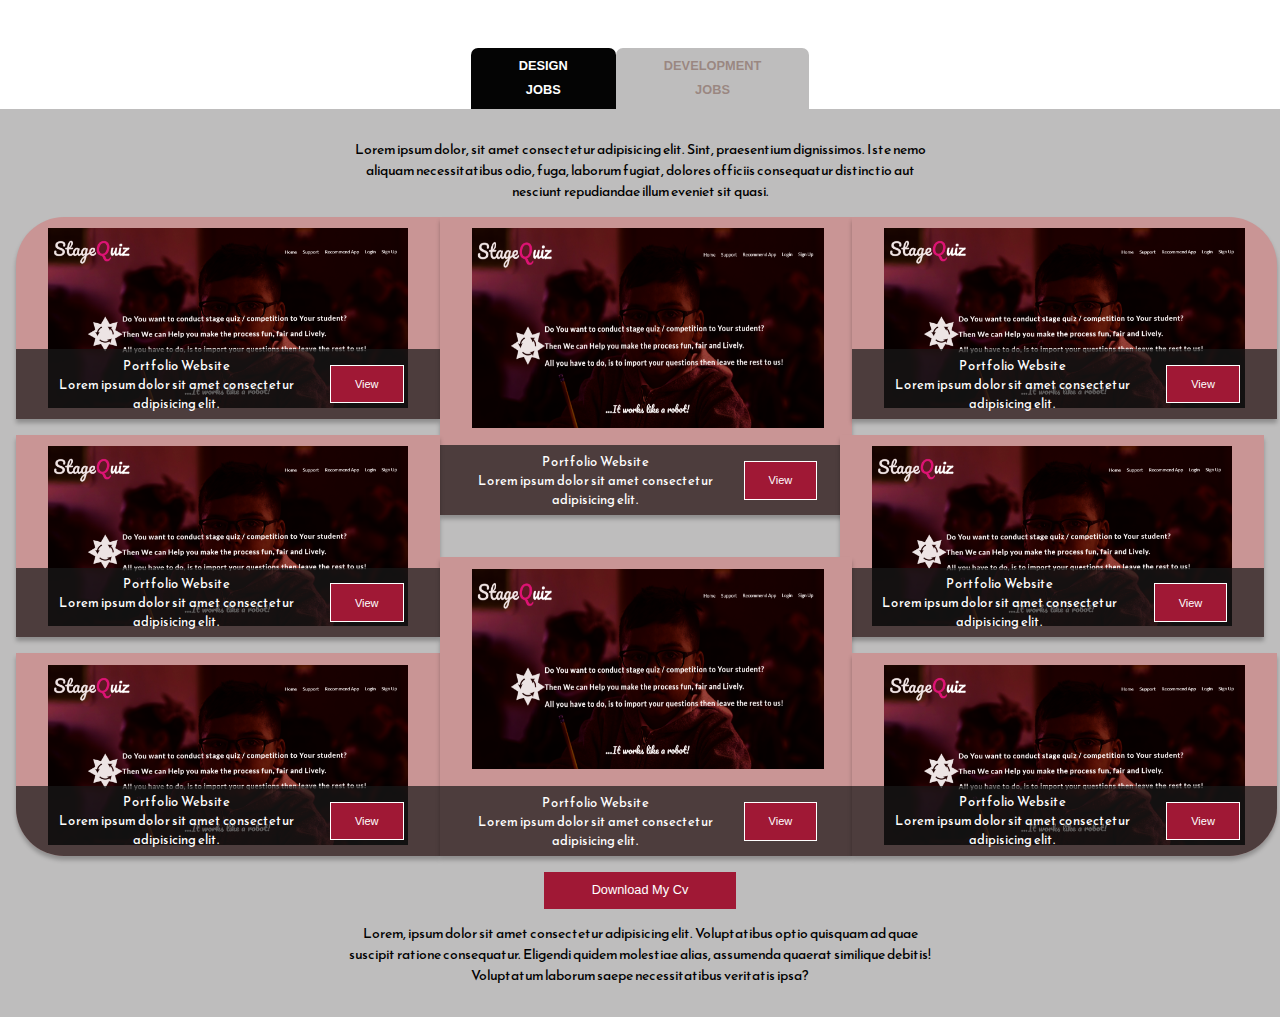
==== html/index.html @ 42649ee1 "feature(section-website):create section of Ani's portfolio website" ====
<!DOCTYPE html>
<html lang="en">
<head>
    <meta charset="UTF-8">
    <meta name="viewport" content="width=device-width, initial-scale=1.0">
    <title>Document</title>
    <link href="../css/style.css" rel="stylesheet"/> 
    <link href="https://fonts.googleapis.com/css?family=Reem+Kufi&display=swap" rel="stylesheet">
    <!-- <link href="https://stackpath.bootstrapcdn.com/bootstrap/4.4.1/css/bootstrap.min.css"  -->
    <!-- rel="stylesheet"/>  -->
    
</head>
<body>
    <div class="center mt-3">
          <!-- Tabs  -->
        <div><button class="btn btn-black style-border"><b>DESIGN <br>JOBS</b></button><button class="btn btn-black style-border bg-visited"><b>DEVELOPMENT <br>JOBS</b></button></div>
        </div>
        <section class="container dev-bg ">
        <!-- section title -->
        <div class="center">
            <p class="p-text">Lorem ipsum dolor, sit amet consectetur adipisicing elit. Sint, praesentium dignissimos. Iste nemo aliquam necessitatibus odio, fuga, laborum fugiat, dolores officiis consequatur distinctio aut nesciunt repudiandae illum eveniet sit quasi.
            </p>
        </div>
        <!-- flex row 1 container -->
        <div class="flex flex-row space-between mb-1" >
            <div class="radius-rectangle top-left-border-radius" >
                <img class="img-resize center" src="../homepage.png"/>
                    <div class="portfolio-details flex flex-row space-evenly align-items">
                        <div class="width-60"><p>Portfolio Website</p>
                             <p>Lorem ipsum dolor sit amet consectetur adipisicing elit. </p>
                        </div>
                        <button class="btn view-btn">View</button>
                    </div>

            </div>

            <div class="square">
                <img class="square-image center" src="../homepage.png"/>
                    <div class="portfolio-details flex flex-row space-evenly align-items">
                       <div class="width-60"><p>Portfolio Website</p>
                            <p>Lorem ipsum dolor sit amet consectetur adipisicing elit. </p>
                       </div> 
                            <button class="btn view-btn">View</button>
                    </div>
            </div>

             <div class="radius-rectangle top-right-border-radius">
                <img class="img-resize center" src="../homepage.png"/>
                    <div class="portfolio-details flex flex-row space-evenly align-items">
                       <div class="width-60"><p>Portfolio Website</p>
                            <p>Lorem ipsum dolor sit amet consectetur adipisicing elit. </p>
                       </div> 
                            <button class="btn view-btn">View</button>
                    </div>
            </div>

        </div>
        <!-- flex row 2 container -->
        <div class="flex flex-row space-between mb-1 margin-negative-top-6" >
            <div class="rectangle">
                <img class="img-resize center" src="../homepage.png"/>
                    <div class="portfolio-details flex flex-row space-evenly align-items">
                       <div class="width-60"><p>Portfolio Website</p>
                            <p>Lorem ipsum dolor sit amet consectetur adipisicing elit. </p>
                       </div> 
                            <button class="btn view-btn">View</button>
                    </div>
            </div>
            <div>
                <!-- empty div -->

            </div>
            <div class="rectangle">
                <img class="img-resize center" src="../homepage.png"/>
                    <div class="portfolio-details flex flex-row space-evenly align-items">
                       <div class="width-60"><p>Portfolio Website</p>
                            <p>Lorem ipsum dolor sit amet consectetur adipisicing elit. </p>
                       </div> 
                            <button class="btn view-btn">View</button>
                    </div>
            </div>

        </div>
        <!-- flex row 3 container -->
        <div class="flex flex-row space-between mb-1 " >
            <div class="radius-rectangle bottom-left-border-radius">
                <img class="img-resize center" src="../homepage.png"/>
                    <div class="portfolio-details flex flex-row space-evenly align-items bottom-left-border-radius">
                        <div class="width-60"><p>Portfolio Website</p>
                            <p>Lorem ipsum dolor sit amet consectetur adipisicing elit. </p>
                        </div>
                        <button class="btn view-btn">View</button>
                    </div>

            </div>

            <div class="square margin-negative-top-6">
                <img class="square-image center" src="../homepage.png"/>
                    <div class="portfolio-details flex flex-row space-evenly align-items">
                      <div class="width-60"><p>Portfolio Website</p>
                            <p>Lorem ipsum dolor sit amet consectetur adipisicing elit. </p>
                      </div> 
                            <button class="btn view-btn">View</button>
                    </div>
            </div>

            <div class="radius-rectangle bottom-right-border-radius">
                <img class="img-resize center" src="../homepage.png"/>
                    <div class="portfolio-details flex flex-row space-evenly align-items bottom-right-border-radius">
                    <div class="width-60"><p>Portfolio Website</p>
                            <p>Lorem ipsum dolor sit amet consectetur adipisicing elit. </p>
                    </div> 
                            <button class="btn view-btn">View</button>
                    </div>
            </div>

        </div>
        <div class="center">
            
            <button class="btn view-different" >Download My Cv</button>
            <p class="p-text">Lorem, ipsum dolor sit amet consectetur adipisicing elit. Voluptatibus optio quisquam ad quae suscipit ratione consequatur. Eligendi quidem molestiae alias, assumenda quaerat similique debitis! Voluptatum laborum saepe necessitatibus veritatis ipsa?</p>
        </div>  
        
    </section>
</body>
</html>
---- css/style.css ----
/* @import url('https://fonts.googleapis.com/css?family=Reem+Kufi&display=swap'); */

body {

    margin: 0;
    padding: 0;
    font-family: 'Reem Kufi', sans-serif;
    overflow-x: hidden; 
}


.container{
    max-width: 1500px;
    padding: 1rem;
    margin: 0 auto;
}
.style-border{
    border-radius: 7px 7px 0 0;

}
.btn-black{
    background: #040404;

}

.btn{
    font-size: .8em;
    line-height: 24px;
    text-align: center;
    padding: .4rem 3rem;
    color: white;
    border: none;
    outline: none;
    letter-spacing: 2;
}

.bg-visited{
    background: #BEBDBD;
    color: rgba(146, 123, 116, 0.815);

}

.btn:active{
    color: rgb(206, 187, 182);

}

.btn:hover{
    color: rgb(199, 123, 104);
    cursor: pointer;
}
.center{
    text-align: center;
}
.block{
    display: block;
}
.inline-block{
    display: inline-block;
}
.inline{
    display: inline;
}
/* Button */
@media(max-width:768px){
    .btn{
        font-size: .8em;
        padding: .4em 1em;
        border-radius: 3px 3px 0 0;
       
    
        
    
    }
}
.relative{
    position: relative;
}
.mt-3{
    margin-top: 3rem;
}
.mb-1{
    margin-bottom: 1rem;
}
.margin-negative-top-6{
    margin-top: -6rem;
}
.p-text{
    max-width: 600px;
    margin: 0 auto;
    padding: .9rem;
    font-size: 14px;
}
.flex{
    display: flex;
    flex-grow: wrap;
    flex: 0 50%;
}
.flex-row{
    flex-direction: row;
}

.space-evenly{
    justify-content: space-evenly;
}
.space-between{
    justify-content: space-between;
}
.align-items{
    align-items: center;
}
.dev-bg{
    background: #BEBDBD;
}

.radius-rectangle{
    width: auto;
    height: 180px;
    background: rgb(201, 149, 149);
    box-shadow: 0px 4px 4px rgba(0, 0, 0, 0.25);
    padding: .7rem 2rem;
    position: relative;  
}
.top-left-border-radius{
    border-top-left-radius: 3rem;
}
.top-right-border-radius{
    border-top-right-radius: 3rem;
}
.bottom-left-border-radius{
    border-bottom-left-radius: 3rem;
}
.bottom-right-border-radius{
    border-bottom-right-radius: 3rem;
}
.square{
    max-width: 21.75rem;
    height: 17.26rem;
    background: rgb(201, 149, 149);
    box-shadow: 0px 4px 4px rgba(0, 0, 0, 0.25);
    padding: .7rem 2rem;
    position: relative; 
}
.rectangle{
    width: auto;
    height: 180px;   /* convert to rem */ 
    background: rgb(201, 149, 149);
    box-shadow: 0px 4px 4px rgba(0, 0, 0, 0.25);
    padding: .7rem 2rem;
    position: relative; 
}

*{
    padding: 0;
    margin: 0;
}
.img-resize{
    width: auto;
    height: inherit;
}
.square-image{
    max-width: 22rem;
    height: 12.5rem;
}
.portfolio-details{
    position: absolute;
    left: 0%;
    bottom: 0%;
    padding: .4rem;
    width:-webkit-fill-available;
    font-size: 13px;
    text-align: center;
    background: rgba(24, 24, 24, 0.7);
    color: #FFFFFF;
}
.portfolio-details p{
    padding: 0;
    margin: 0;
}
.width-60{
    width:60%;
}
.view-btn{
    background: #A01835;
    border: .8px solid #FFFFFF;
    font-size: 11px !important;
    padding: .4rem 1.5rem !important;

}
.view-different{
    background: #A01835;
    /* border: .8px solid #FFFFFF; */
}
@media(max-width:1000px){
    .flex{
        flex-grow: 2;
    }
}
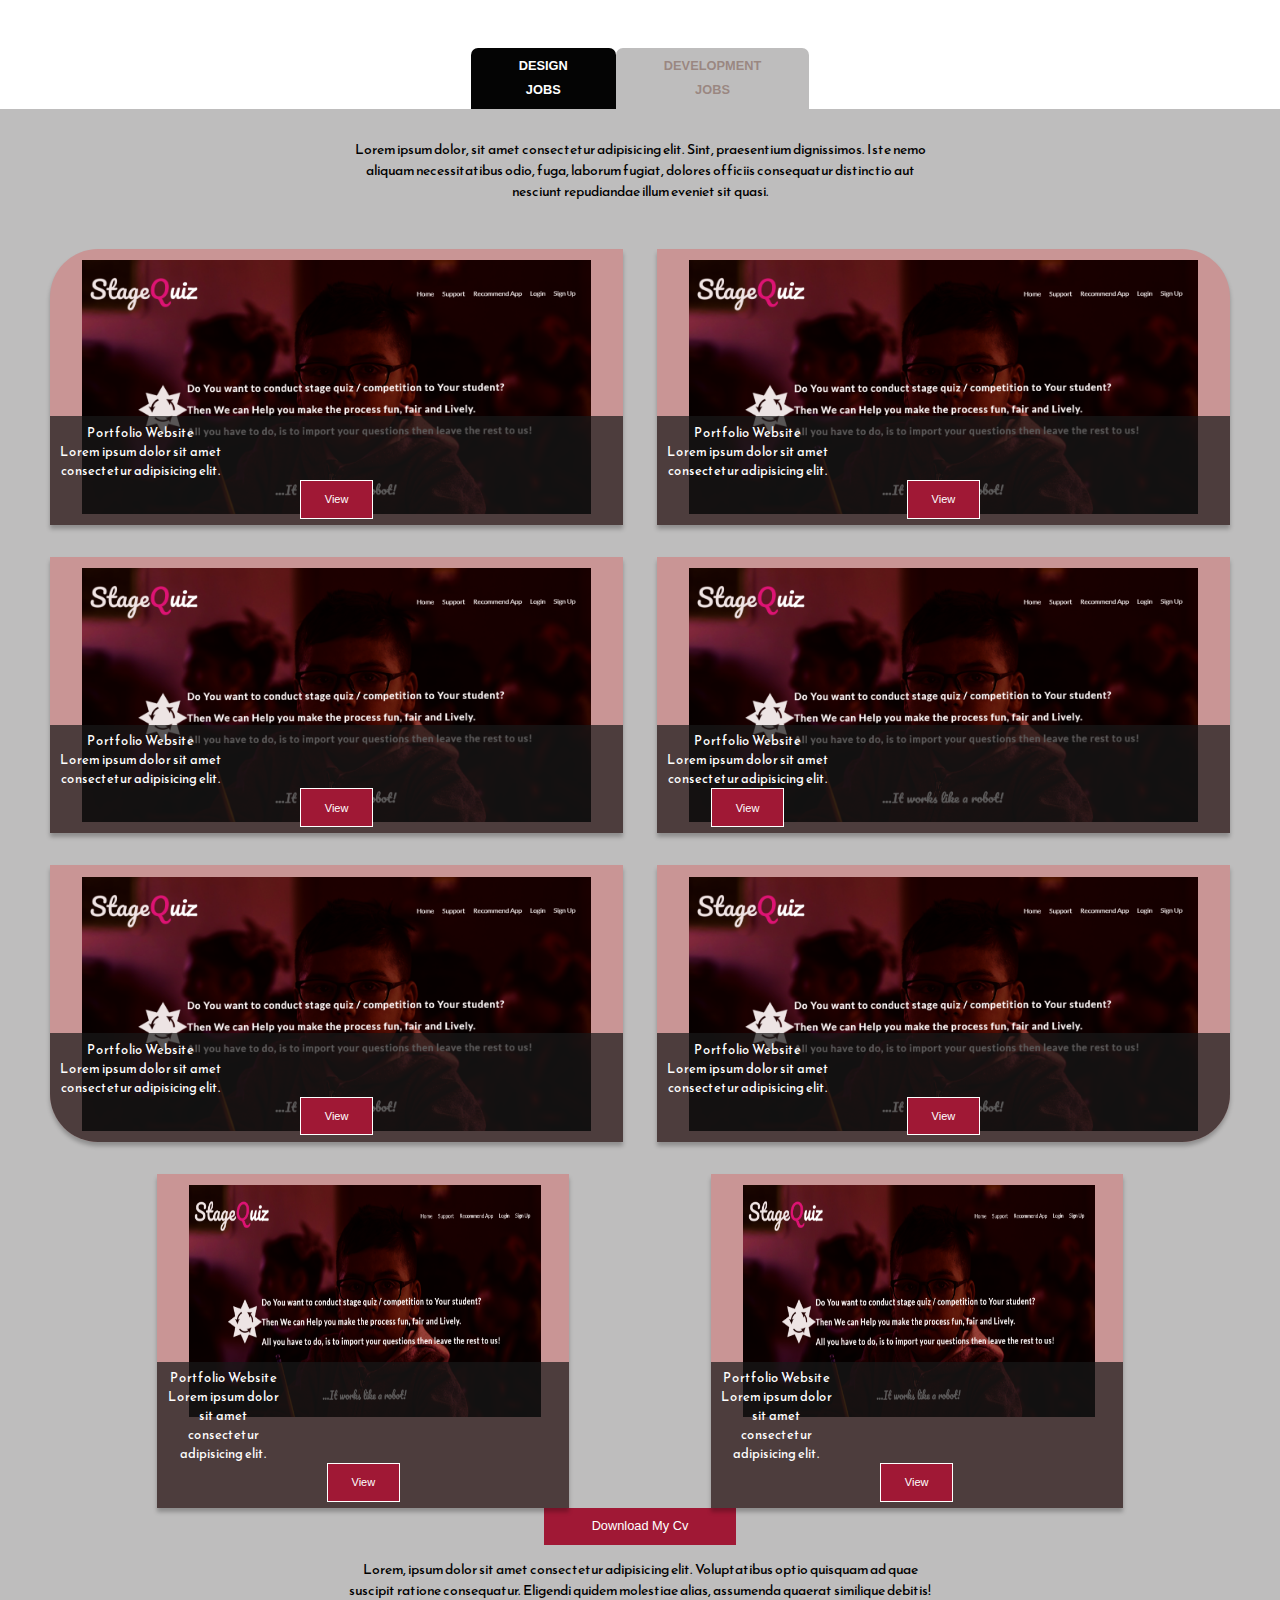
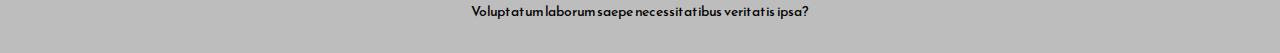
==== commit 21d97038: "chore(responsiveness):add responsive design to various screen size" ====
--- a/html/index.html
+++ b/html/index.html
@@ -6,26 +6,27 @@
     <title>Document</title>
     <link href="../css/style.css" rel="stylesheet"/> 
     <link href="https://fonts.googleapis.com/css?family=Reem+Kufi&display=swap" rel="stylesheet">
-    <!-- <link href="https://stackpath.bootstrapcdn.com/bootstrap/4.4.1/css/bootstrap.min.css"  -->
-    <!-- rel="stylesheet"/>  -->
-    
+    <script
+  src="../jquery.js"></script>
 </head>
 <body>
     <div class="center mt-3">
           <!-- Tabs  -->
-        <div><button class="btn btn-black style-border"><b>DESIGN <br>JOBS</b></button><button class="btn btn-black style-border bg-visited"><b>DEVELOPMENT <br>JOBS</b></button></div>
+        <div><button id="design" class="btn btn-black style-border"><b>DESIGN <br>JOBS</b></button><button id="dev" class="btn btn-black bg-visited style-border "><b>DEVELOPMENT <br>JOBS</b></button></div>
         </div>
-        <section class="container dev-bg ">
+        <section class="dev-bg">
+        <aside class="container-section tab-content">
         <!-- section title -->
         <div class="center">
             <p class="p-text">Lorem ipsum dolor, sit amet consectetur adipisicing elit. Sint, praesentium dignissimos. Iste nemo aliquam necessitatibus odio, fuga, laborum fugiat, dolores officiis consequatur distinctio aut nesciunt repudiandae illum eveniet sit quasi.
             </p>
         </div>
-        <!-- flex row 1 container -->
-        <div class="flex flex-row space-between mb-1" >
-            <div class="radius-rectangle top-left-border-radius" >
+        <!-- flex row 1 container-section -->
+        <!-- <div class=" mb-1" > -->
+            <section class="flex flex-row space-between">
+            <div class=" radius-rectangle screen-1500-1200-mt-3  top-left-border-radius" >
                 <img class="img-resize center" src="../homepage.png"/>
-                    <div class="portfolio-details flex flex-row space-evenly align-items">
+                    <div class="portfolio-details align-items">
                         <div class="width-60"><p>Portfolio Website</p>
                              <p>Lorem ipsum dolor sit amet consectetur adipisicing elit. </p>
                         </div>
@@ -34,9 +35,9 @@
 
             </div>
 
-            <div class="square">
+            <div class="square screen-1500-1200-mt-3 square-3">
                 <img class="square-image center" src="../homepage.png"/>
-                    <div class="portfolio-details flex flex-row space-evenly align-items">
+                    <div class="portfolio-details align-items">
                        <div class="width-60"><p>Portfolio Website</p>
                             <p>Lorem ipsum dolor sit amet consectetur adipisicing elit. </p>
                        </div> 
@@ -44,9 +45,9 @@
                     </div>
             </div>
 
-             <div class="radius-rectangle top-right-border-radius">
+             <div class="radius-rectangle screen-1500-1200-mt-3  top-right-border-radius">
                 <img class="img-resize center" src="../homepage.png"/>
-                    <div class="portfolio-details flex flex-row space-evenly align-items">
+                    <div class="portfolio-details align-items">
                        <div class="width-60"><p>Portfolio Website</p>
                             <p>Lorem ipsum dolor sit amet consectetur adipisicing elit. </p>
                        </div> 
@@ -54,38 +55,39 @@
                     </div>
             </div>
 
-        </div>
-        <!-- flex row 2 container -->
-        <div class="flex flex-row space-between mb-1 margin-negative-top-6" >
-            <div class="rectangle">
+        <!-- </div> -->
+        <!-- flex row 2 container-section -->
+        <!-- <div class=" mb-1 margin-negative-top-6" > -->
+            <div class="rectangle screen-greater-1500-mt-6 screen-1500-1200-mt-3 ">
                 <img class="img-resize center" src="../homepage.png"/>
-                    <div class="portfolio-details flex flex-row space-evenly align-items">
+                    <div class="portfolio-details align-items">
                        <div class="width-60"><p>Portfolio Website</p>
                             <p>Lorem ipsum dolor sit amet consectetur adipisicing elit. </p>
                        </div> 
                             <button class="btn view-btn">View</button>
                     </div>
             </div>
-            <div>
+            <div class="none">
                 <!-- empty div -->
 
             </div>
-            <div class="rectangle">
+            <div  class="rectangle screen-greater-1500-mt-6 screen-1500-1200-mt-3 ">
                 <img class="img-resize center" src="../homepage.png"/>
-                    <div class="portfolio-details flex flex-row space-evenly align-items">
-                       <div class="width-60"><p>Portfolio Website</p>
-                            <p>Lorem ipsum dolor sit amet consectetur adipisicing elit. </p>
+                    <div class="portfolio-details ">
+                       <div class="width-60"><span>Portfolio Website</span><br>
+                            <span>Lorem ipsum dolor sit amet consectetur adipisicing elit.  </span>
+                            <button class="btn view-btn">View</button>
                        </div> 
-                            <button class="btn view-btn">View</button>
+                            
                     </div>
             </div>
 
-        </div>
-        <!-- flex row 3 container -->
-        <div class="flex flex-row space-between mb-1 " >
-            <div class="radius-rectangle bottom-left-border-radius">
+        <!-- </div> -->
+        <!-- flex row 3 container-section -->
+        <!-- <div class=" mb-1 " > -->
+            <div  class="screen-1500-1200-mt-3  radius-rectangle bottom-left-border-radius">
                 <img class="img-resize center" src="../homepage.png"/>
-                    <div class="portfolio-details flex flex-row space-evenly align-items bottom-left-border-radius">
+                    <div class="portfolio-details align-items bottom-left-border-radius">
                         <div class="width-60"><p>Portfolio Website</p>
                             <p>Lorem ipsum dolor sit amet consectetur adipisicing elit. </p>
                         </div>
@@ -94,9 +96,9 @@
 
             </div>
 
-            <div class="square margin-negative-top-6">
+            <div  class="square screen-1500-1200-mt-3 square-6 margin-negative-top-6">
                 <img class="square-image center" src="../homepage.png"/>
-                    <div class="portfolio-details flex flex-row space-evenly align-items">
+                    <div class="portfolio-details  align-items">
                       <div class="width-60"><p>Portfolio Website</p>
                             <p>Lorem ipsum dolor sit amet consectetur adipisicing elit. </p>
                       </div> 
@@ -104,23 +106,32 @@
                     </div>
             </div>
 
-            <div class="radius-rectangle bottom-right-border-radius">
+            <div  class="screen-1500-1200-mt-3  radius-rectangle bottom-right-border-radius">
                 <img class="img-resize center" src="../homepage.png"/>
-                    <div class="portfolio-details flex flex-row space-evenly align-items bottom-right-border-radius">
+                    <div class="portfolio-details align-items bottom-right-border-radius">
                     <div class="width-60"><p>Portfolio Website</p>
                             <p>Lorem ipsum dolor sit amet consectetur adipisicing elit. </p>
                     </div> 
                             <button class="btn view-btn">View</button>
                     </div>
             </div>
-
-        </div>
+        </section>
+        <!-- </div> -->
         <div class="center">
             
             <button class="btn view-different" >Download My Cv</button>
             <p class="p-text">Lorem, ipsum dolor sit amet consectetur adipisicing elit. Voluptatibus optio quisquam ad quae suscipit ratione consequatur. Eligendi quidem molestiae alias, assumenda quaerat similique debitis! Voluptatum laborum saepe necessitatibus veritatis ipsa?</p>
         </div>  
         
-    </section>
+    </aside>
+</section>
+
+    <section class=" dev-bg tab-content mt-3">
+        <div class="center">
+            
+            <button class="btn view-different" >Download My Cv</button>
+            <p class="p-text">Lorem, ipsum dolor sit amet consectetur adipisicing elit. Voluptatibus optio quisquam ad quae suscipit ratione consequatur. Eligendi quidem molestiae alias, assumenda quaerat similique debitis! Voluptatum laborum saepe necessitatibus veritatis ipsa?</p>
+        </div>      </section>
+    <script src="./portfolio.js"></script>
 </body>
 </html>--- a/css/style.css
+++ b/css/style.css
@@ -7,9 +7,12 @@
     font-family: 'Reem Kufi', sans-serif;
     overflow-x: hidden; 
 }
-
-
-.container{
+.none{
+    display: none;
+}
+
+
+.container-section{
     max-width: 1500px;
     padding: 1rem;
     margin: 0 auto;
@@ -67,10 +70,6 @@
         font-size: .8em;
         padding: .4em 1em;
         border-radius: 3px 3px 0 0;
-       
-    
-        
-    
     }
 }
 .relative{
@@ -91,21 +90,7 @@
     padding: .9rem;
     font-size: 14px;
 }
-.flex{
-    display: flex;
-    flex-grow: wrap;
-    flex: 0 50%;
-}
-.flex-row{
-    flex-direction: row;
-}
-
-.space-evenly{
-    justify-content: space-evenly;
-}
-.space-between{
-    justify-content: space-between;
-}
+
 .align-items{
     align-items: center;
 }
@@ -115,7 +100,7 @@
 
 .radius-rectangle{
     width: auto;
-    height: 180px;
+    height: 220px;
     background: rgb(201, 149, 149);
     box-shadow: 0px 4px 4px rgba(0, 0, 0, 0.25);
     padding: .7rem 2rem;
@@ -135,7 +120,7 @@
 }
 .square{
     max-width: 21.75rem;
-    height: 17.26rem;
+    height: 19.5rem;
     background: rgb(201, 149, 149);
     box-shadow: 0px 4px 4px rgba(0, 0, 0, 0.25);
     padding: .7rem 2rem;
@@ -143,7 +128,7 @@
 }
 .rectangle{
     width: auto;
-    height: 180px;   /* convert to rem */ 
+    height: 220px;   /* convert to rem */ 
     background: rgb(201, 149, 149);
     box-shadow: 0px 4px 4px rgba(0, 0, 0, 0.25);
     padding: .7rem 2rem;
@@ -160,7 +145,7 @@
 }
 .square-image{
     max-width: 22rem;
-    height: 12.5rem;
+    height: 14.5rem;
 }
 .portfolio-details{
     position: absolute;
@@ -191,8 +176,70 @@
     background: #A01835;
     /* border: .8px solid #FFFFFF; */
 }
-@media(max-width:1000px){
+@media(min-width:1500px){
     .flex{
-        flex-grow: 2;
+        display: flex;
+        flex-wrap: wrap;
+    }
+    .flex>div{
+        flex:0 30% ;
+    }
+    .flex-row{
+        flex-direction: row;
+    }
+    
+    .space-evenly{
+        justify-content: space-evenly;
+    }
+    .space-between{
+        justify-content: space-between;
+    }
+    .screen-greater-1500-mt-6{
+        margin-top: -4rem !important;
+        margin-bottom: 2rem;
+    }
+}
+@media(min-width:1200px) and (max-width:1449px){
+    .flex{
+        display: flex;
+        flex-wrap: wrap;
+    }
+    .flex>div{
+        flex:0 10% ;
+    }
+    .flex-row{
+        flex-direction: row;
+    }
+    
+    .space-evenly{
+        justify-content: space-evenly;
+    }
+    .space-between{
+        justify-content: space-evenly;
+    }
+    .width-60{
+        width:30%;
+    }
+    .square-3{
+        order: 3;
+    }
+    .square-6{
+        order: 6;
+    }
+    .rectangle{
+        width: auto;
+        height: 254px;   /* convert to rem */ 
+        
+    }
+    .radius-rectangle{
+        width: auto;
+        height: 254px;
+        
+    }
+    .margin-negative-top-6{
+        margin-top: 0;
+    }
+    .screen-1500-1200-mt-3{
+        margin-top: 2rem;
     }
 }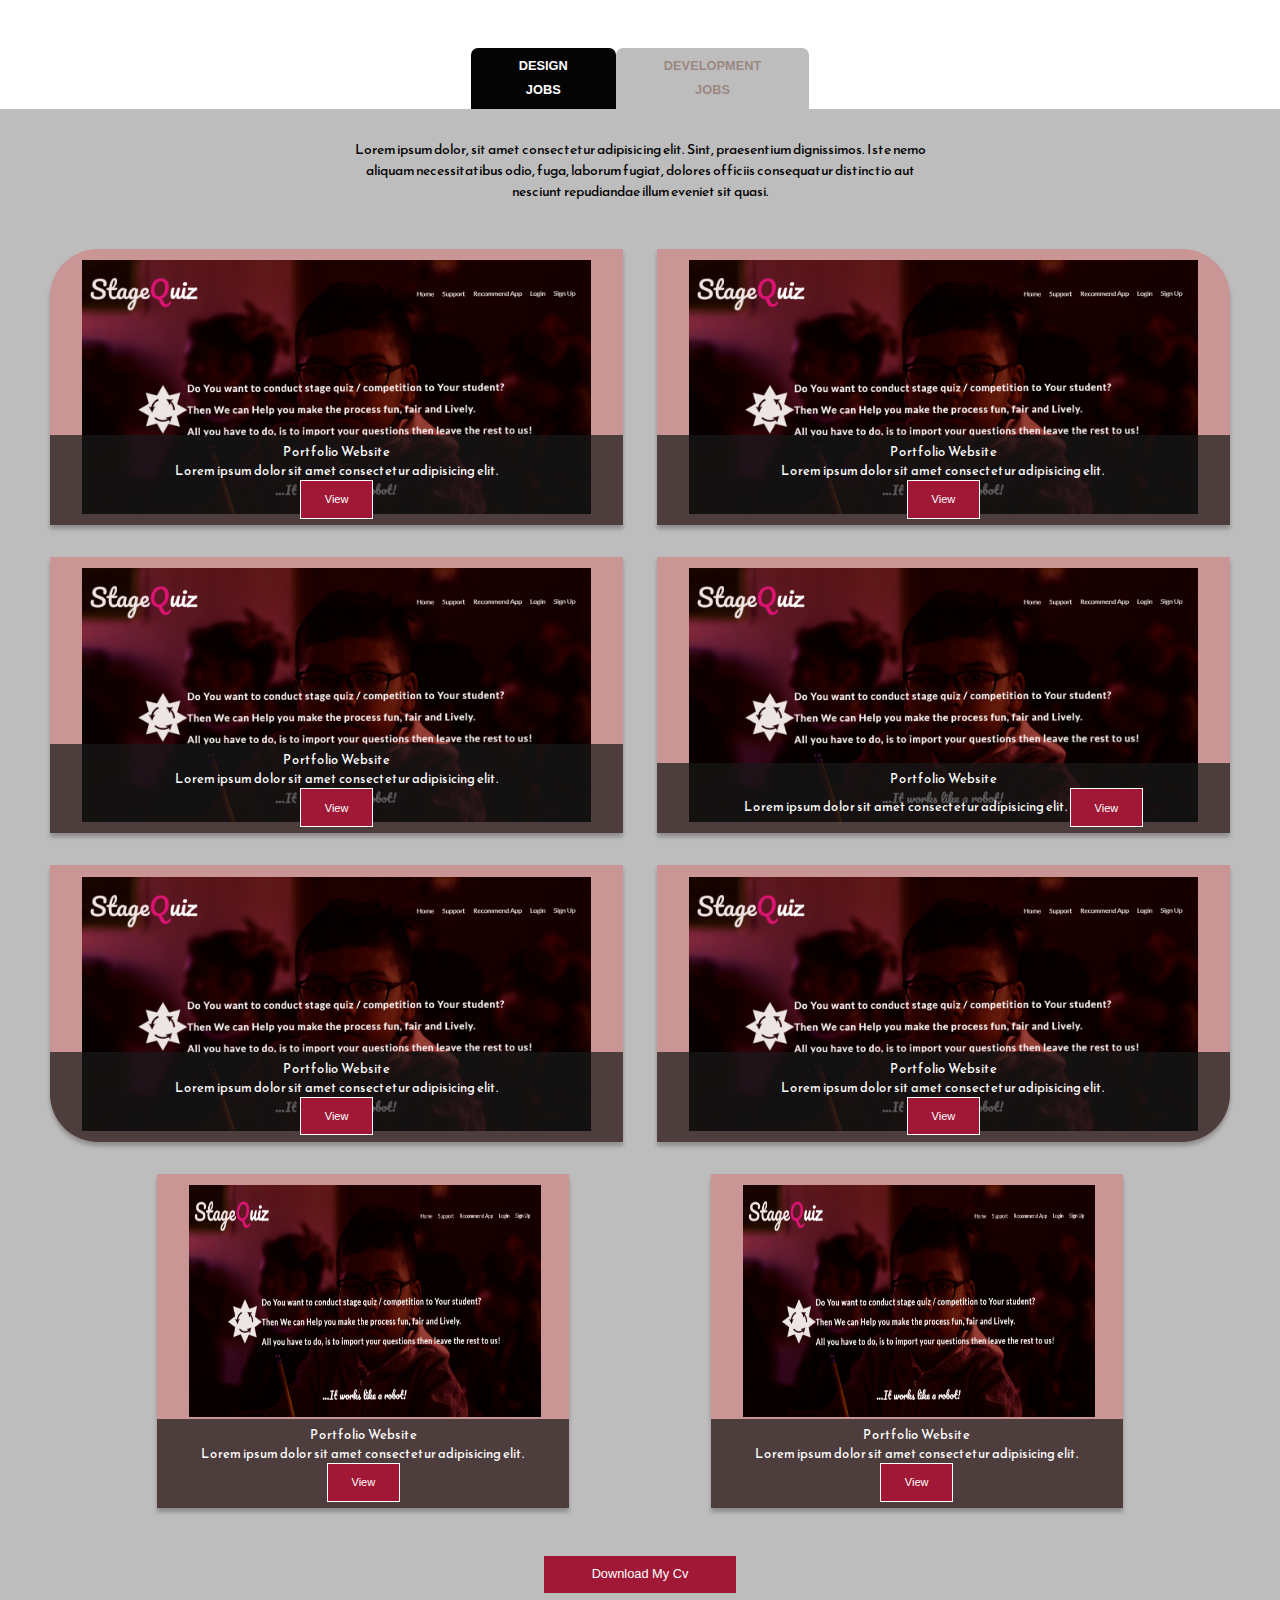
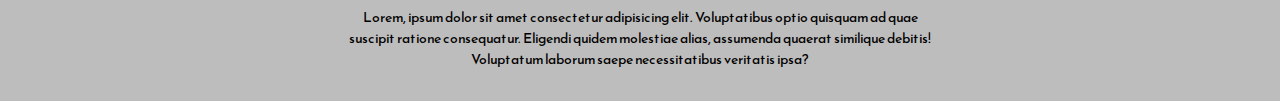
==== commit 582fe129: "chore(responsiveness):complete responsive design" ====
--- a/html/index.html
+++ b/html/index.html
@@ -27,7 +27,7 @@
             <div class=" radius-rectangle screen-1500-1200-mt-3  top-left-border-radius" >
                 <img class="img-resize center" src="../homepage.png"/>
                     <div class="portfolio-details align-items">
-                        <div class="width-60"><p>Portfolio Website</p>
+                        <div class=""><p>Portfolio Website</p>
                              <p>Lorem ipsum dolor sit amet consectetur adipisicing elit. </p>
                         </div>
                         <button class="btn view-btn">View</button>
@@ -38,7 +38,7 @@
             <div class="square screen-1500-1200-mt-3 square-3">
                 <img class="square-image center" src="../homepage.png"/>
                     <div class="portfolio-details align-items">
-                       <div class="width-60"><p>Portfolio Website</p>
+                       <div class=""><p>Portfolio Website</p>
                             <p>Lorem ipsum dolor sit amet consectetur adipisicing elit. </p>
                        </div> 
                             <button class="btn view-btn">View</button>
@@ -48,7 +48,7 @@
              <div class="radius-rectangle screen-1500-1200-mt-3  top-right-border-radius">
                 <img class="img-resize center" src="../homepage.png"/>
                     <div class="portfolio-details align-items">
-                       <div class="width-60"><p>Portfolio Website</p>
+                       <div class=""><p>Portfolio Website</p>
                             <p>Lorem ipsum dolor sit amet consectetur adipisicing elit. </p>
                        </div> 
                             <button class="btn view-btn">View</button>
@@ -61,7 +61,7 @@
             <div class="rectangle screen-greater-1500-mt-6 screen-1500-1200-mt-3 ">
                 <img class="img-resize center" src="../homepage.png"/>
                     <div class="portfolio-details align-items">
-                       <div class="width-60"><p>Portfolio Website</p>
+                       <div class=""><p>Portfolio Website</p>
                             <p>Lorem ipsum dolor sit amet consectetur adipisicing elit. </p>
                        </div> 
                             <button class="btn view-btn">View</button>
@@ -74,7 +74,7 @@
             <div  class="rectangle screen-greater-1500-mt-6 screen-1500-1200-mt-3 ">
                 <img class="img-resize center" src="../homepage.png"/>
                     <div class="portfolio-details ">
-                       <div class="width-60"><span>Portfolio Website</span><br>
+                       <div class=""><span>Portfolio Website</span><br>
                             <span>Lorem ipsum dolor sit amet consectetur adipisicing elit.  </span>
                             <button class="btn view-btn">View</button>
                        </div> 
@@ -88,7 +88,7 @@
             <div  class="screen-1500-1200-mt-3  radius-rectangle bottom-left-border-radius">
                 <img class="img-resize center" src="../homepage.png"/>
                     <div class="portfolio-details align-items bottom-left-border-radius">
-                        <div class="width-60"><p>Portfolio Website</p>
+                        <div class=""><p>Portfolio Website</p>
                             <p>Lorem ipsum dolor sit amet consectetur adipisicing elit. </p>
                         </div>
                         <button class="btn view-btn">View</button>
@@ -99,7 +99,7 @@
             <div  class="square screen-1500-1200-mt-3 square-6 margin-negative-top-6">
                 <img class="square-image center" src="../homepage.png"/>
                     <div class="portfolio-details  align-items">
-                      <div class="width-60"><p>Portfolio Website</p>
+                      <div class=""><p>Portfolio Website</p>
                             <p>Lorem ipsum dolor sit amet consectetur adipisicing elit. </p>
                       </div> 
                             <button class="btn view-btn">View</button>
@@ -109,7 +109,7 @@
             <div  class="screen-1500-1200-mt-3  radius-rectangle bottom-right-border-radius">
                 <img class="img-resize center" src="../homepage.png"/>
                     <div class="portfolio-details align-items bottom-right-border-radius">
-                    <div class="width-60"><p>Portfolio Website</p>
+                    <div class=""><p>Portfolio Website</p>
                             <p>Lorem ipsum dolor sit amet consectetur adipisicing elit. </p>
                     </div> 
                             <button class="btn view-btn">View</button>
@@ -117,7 +117,7 @@
             </div>
         </section>
         <!-- </div> -->
-        <div class="center">
+        <div class="center mt-3">
             
             <button class="btn view-different" >Download My Cv</button>
             <p class="p-text">Lorem, ipsum dolor sit amet consectetur adipisicing elit. Voluptatibus optio quisquam ad quae suscipit ratione consequatur. Eligendi quidem molestiae alias, assumenda quaerat similique debitis! Voluptatum laborum saepe necessitatibus veritatis ipsa?</p>
--- a/css/style.css
+++ b/css/style.css
@@ -198,6 +198,7 @@
         margin-top: -4rem !important;
         margin-bottom: 2rem;
     }
+    
 }
 @media(min-width:1200px) and (max-width:1449px){
     .flex{
@@ -220,20 +221,65 @@
     .width-60{
         width:30%;
     }
+    
+    .square-6{
+        order: 6;
+    }
+    .rectangle{
+        width: auto;
+        height: 254px;   /* convert to rem */ 
+        
+    }
+    .radius-rectangle{
+        width: auto;
+        height: 254px;
+        
+    }
+    .margin-negative-top-6{
+        margin-top: 0;
+    }
+    .screen-1500-1200-mt-3{
+        margin-top: 2rem;
+    }
     .square-3{
         order: 3;
     }
+}
+@media(min-width:768px) and (max-width:1200px){
+    .flex{
+        display: flex;
+        flex-wrap: wrap;
+    }
+    .flex>div{
+        flex:0 7% ;
+    }
+    .flex-row{
+        flex-direction: row;
+    }
+
+    .space-between{
+        justify-content: space-evenly;
+    }
+    .width-60{
+        width:20%;
+    }
+    .square-3{
+        order: 3;
+    }
     .square-6{
         order: 6;
     }
     .rectangle{
         width: auto;
-        height: 254px;   /* convert to rem */ 
+        display: inline-block;
+
+        height: 210px;   /* convert to rem */ 
         
     }
     .radius-rectangle{
         width: auto;
-        height: 254px;
+        height: 210px;
+        display: inline-block;
         
     }
     .margin-negative-top-6{
@@ -242,4 +288,59 @@
     .screen-1500-1200-mt-3{
         margin-top: 2rem;
     }
-}+}
+@media(min-width:300px) and (max-width:767px){
+    .flex{
+        display: flex;
+        flex-wrap: wrap;
+    }
+    .flex>div{
+        flex:0 7% ;
+    }
+    .flex-row{
+        flex-direction: row;
+    }
+
+    .space-between{
+        justify-content: space-evenly;
+    }
+    .width-60{
+        width:10%;
+    }
+    .square-3{
+        order: 3;
+    }
+    .square-6{
+        order: 6;
+    }
+    .rectangle{
+        width: auto;
+        display: inline-block;
+
+        height: 138px;   /* convert to rem */ 
+        
+    }
+    .radius-rectangle{
+        width: auto;
+        height: 138px;
+        display: inline-block;
+        
+    }
+    .margin-negative-top-6{
+        margin-top: 0;
+    }
+    .screen-1500-1200-mt-3{
+        margin-top: 2rem;
+    }
+    .square-image{
+        max-width: 18rem;
+        height: 8.5rem;
+    }
+    .portfolio-details{
+        max-height: 5rem;
+    }
+    .square{
+        height: 13.5rem;
+        
+    }
+}
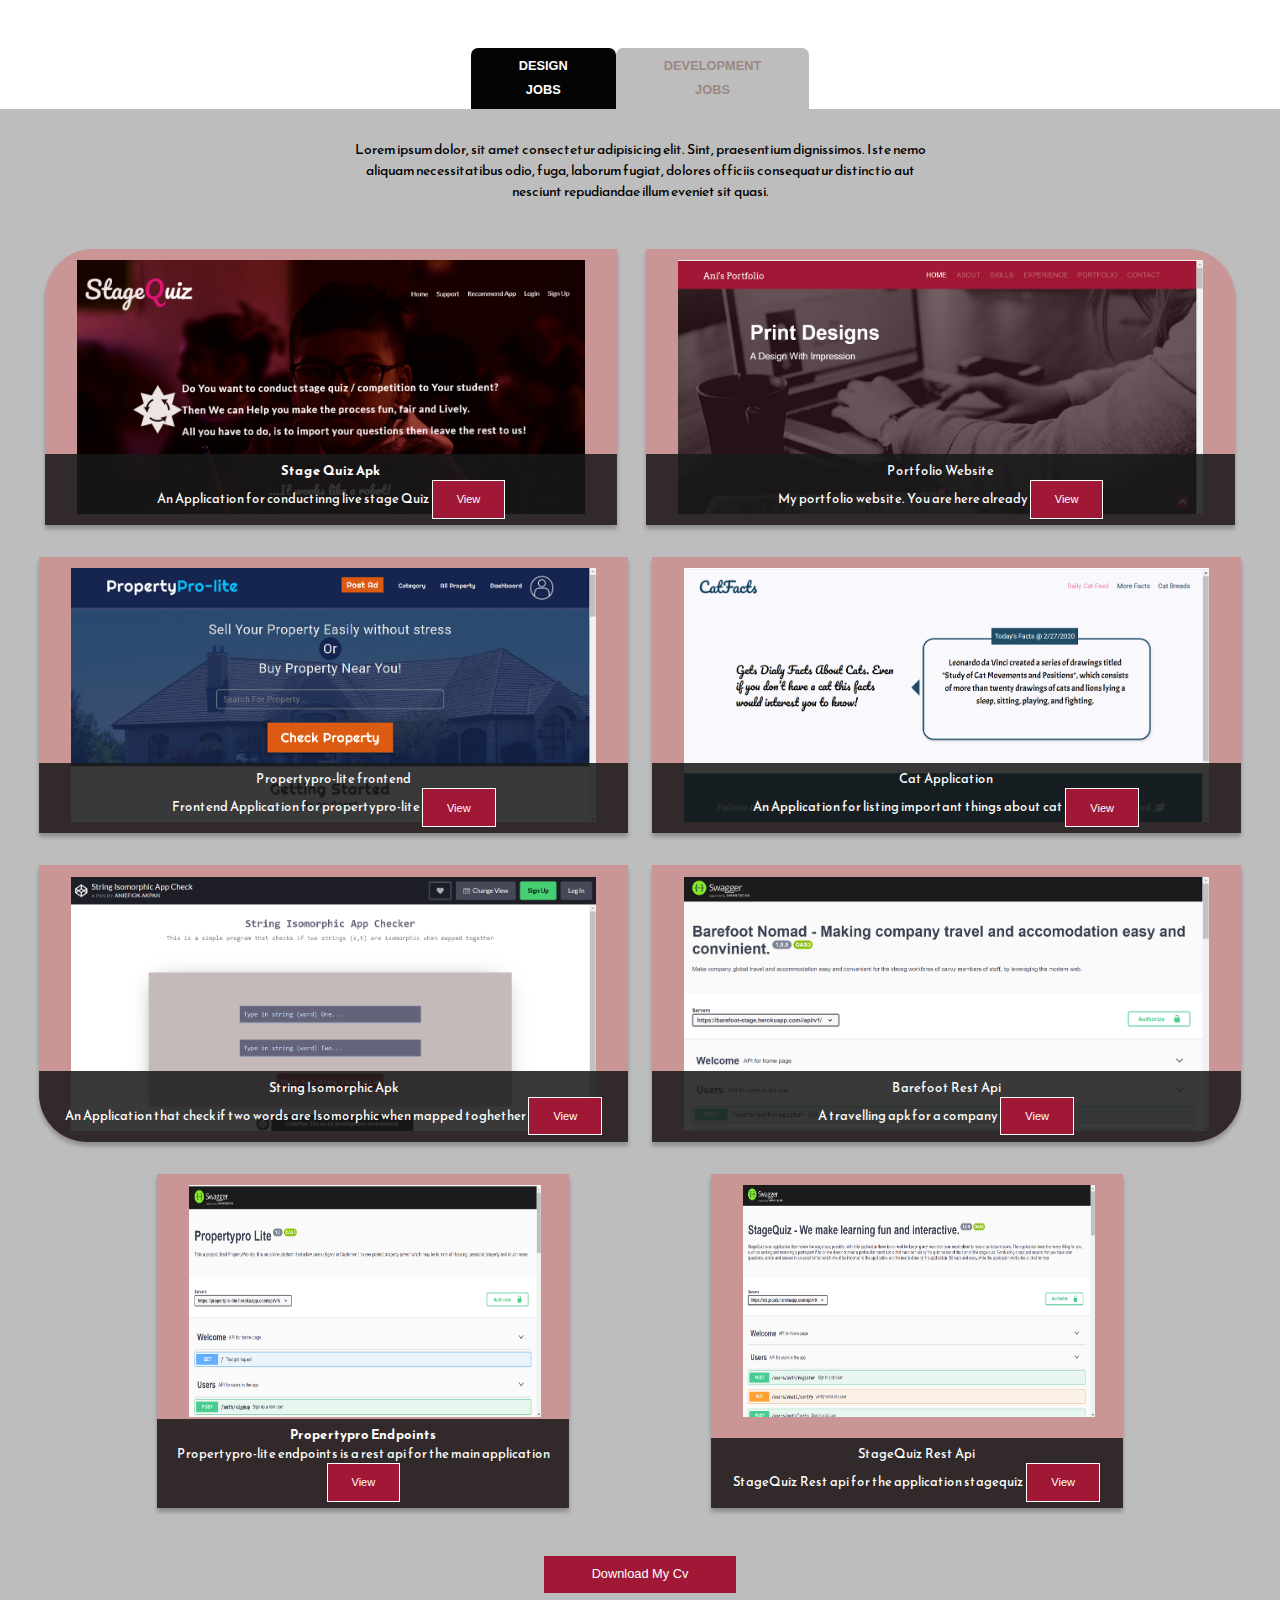
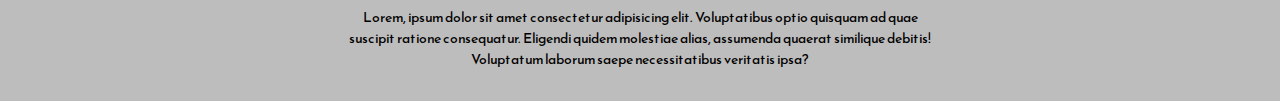
==== commit a0e7736f: "chore(portfolio-dev-section):complete portfolio dev section" ====
--- a/html/index.html
+++ b/html/index.html
@@ -25,33 +25,33 @@
         <!-- <div class=" mb-1" > -->
             <section class="flex flex-row space-between">
             <div class=" radius-rectangle screen-1500-1200-mt-3  top-left-border-radius" >
-                <img class="img-resize center" src="../homepage.png"/>
+                <img class="img-resize center" src="../portfolio/homepage.png"/>
                     <div class="portfolio-details align-items">
-                        <div class=""><p>Portfolio Website</p>
-                             <p>Lorem ipsum dolor sit amet consectetur adipisicing elit. </p>
-                        </div>
-                        <button class="btn view-btn">View</button>
+                        <div class=""><span><b>Stage Quiz Apk</b></span><br>
+                            <span>An Application for conductinng live stage Quiz  </span>
+                            <button onclick="location.href='//stagequiz.herokuapp.com/'" class="btn view-btn">View</button>
+                       </div> 
                     </div>
 
             </div>
 
             <div class="square screen-1500-1200-mt-3 square-3">
-                <img class="square-image center" src="../homepage.png"/>
+                <img class="square-image center" src="../portfolio/api-property.png"/>
                     <div class="portfolio-details align-items">
-                       <div class=""><p>Portfolio Website</p>
-                            <p>Lorem ipsum dolor sit amet consectetur adipisicing elit. </p>
+                        <div class=""><span><b>Propertypro Endpoints</b></span><br>
+                            <span>Propertypro-lite endpoints is a rest api for the main application  </span>
+                            <button onclick="location.href='//propertpro-lite.herokuapp.com/api-docs/'" class="btn view-btn">View</button>
                        </div> 
-                            <button class="btn view-btn">View</button>
                     </div>
             </div>
 
              <div class="radius-rectangle screen-1500-1200-mt-3  top-right-border-radius">
-                <img class="img-resize center" src="../homepage.png"/>
+                <img class="img-resize center" src="../portfolio/portfolio.png"/>
                     <div class="portfolio-details align-items">
-                       <div class=""><p>Portfolio Website</p>
-                            <p>Lorem ipsum dolor sit amet consectetur adipisicing elit. </p>
+                        <div class=""><span>Portfolio Website</span><br>
+                            <span>My portfolio website. You are here already  </span>
+                            <button class="btn view-btn">View</button>
                        </div> 
-                            <button class="btn view-btn">View</button>
                     </div>
             </div>
 
@@ -59,24 +59,24 @@
         <!-- flex row 2 container-section -->
         <!-- <div class=" mb-1 margin-negative-top-6" > -->
             <div class="rectangle screen-greater-1500-mt-6 screen-1500-1200-mt-3 ">
-                <img class="img-resize center" src="../homepage.png"/>
+                <img class="img-resize center" src="../portfolio/propertypro.png"/>
                     <div class="portfolio-details align-items">
-                       <div class=""><p>Portfolio Website</p>
-                            <p>Lorem ipsum dolor sit amet consectetur adipisicing elit. </p>
+                        <div class=""><span>Propertypro-lite frontend</span><br>
+                            <span>Frontend Application for propertypro-lite  </span>
+                            <button onclick="location.href='//zanio.github.io/PropertyPro-lite/UI/index.html'" class="btn view-btn">View</button>
                        </div> 
-                            <button class="btn view-btn">View</button>
                     </div>
             </div>
-            <div class="none">
+            <div class="none-portfolio">
                 <!-- empty div -->
 
             </div>
             <div  class="rectangle screen-greater-1500-mt-6 screen-1500-1200-mt-3 ">
-                <img class="img-resize center" src="../homepage.png"/>
+                <img class="img-resize center" src="../portfolio/catapp.png"/>
                     <div class="portfolio-details ">
-                       <div class=""><span>Portfolio Website</span><br>
-                            <span>Lorem ipsum dolor sit amet consectetur adipisicing elit.  </span>
-                            <button class="btn view-btn">View</button>
+                       <div class=""><span>Cat Application</span><br>
+                            <span>An Application for listing important things about cat </span>
+                            <button onclick="location.href='//catspet-facts.herokuapp.com/'" class="btn view-btn">View</button>
                        </div> 
                             
                     </div>
@@ -86,33 +86,33 @@
         <!-- flex row 3 container-section -->
         <!-- <div class=" mb-1 " > -->
             <div  class="screen-1500-1200-mt-3  radius-rectangle bottom-left-border-radius">
-                <img class="img-resize center" src="../homepage.png"/>
+                <img class="img-resize center" src="../portfolio/string_isomophics.png"/>
                     <div class="portfolio-details align-items bottom-left-border-radius">
-                        <div class=""><p>Portfolio Website</p>
-                            <p>Lorem ipsum dolor sit amet consectetur adipisicing elit. </p>
-                        </div>
-                        <button class="btn view-btn">View</button>
+                        <div class=""><span>String Isomorphic Apk</span><br>
+                            <span>An Application that check if two words are Isomorphic when mapped toghether  </span>
+                            <button onclick="location.href='//codepen.io/NodeDeWeb/full/gJvzmx'" class="btn view-btn">View</button>
+                       </div>     
                     </div>
 
             </div>
 
             <div  class="square screen-1500-1200-mt-3 square-6 margin-negative-top-6">
-                <img class="square-image center" src="../homepage.png"/>
+                <img class="square-image center" src="../portfolio/stagequiz.png"/>
                     <div class="portfolio-details  align-items">
-                      <div class=""><p>Portfolio Website</p>
-                            <p>Lorem ipsum dolor sit amet consectetur adipisicing elit. </p>
-                      </div> 
-                            <button class="btn view-btn">View</button>
+                        <div class=""><span>StageQuiz Rest Api</span><br>
+                            <span>StageQuiz Rest api for the application stagequiz</span>
+                            <button onclick="location.href='//stagequiz.herokuapp.com/api-docs/'" class="btn view-btn">View</button>
+                       </div> 
                     </div>
             </div>
 
             <div  class="screen-1500-1200-mt-3  radius-rectangle bottom-right-border-radius">
-                <img class="img-resize center" src="../homepage.png"/>
+                <img class="img-resize center" src="../portfolio/barefoot.png"/>
                     <div class="portfolio-details align-items bottom-right-border-radius">
-                    <div class=""><p>Portfolio Website</p>
-                            <p>Lorem ipsum dolor sit amet consectetur adipisicing elit. </p>
-                    </div> 
-                            <button class="btn view-btn">View</button>
+                        <div class=""><span>Barefoot Rest Api</span><br>
+                            <span>A travelling apk for a company  </span>
+                            <button onclick="location.href='//barefoot-stage.herokuapp.com/api-docs/'" class="btn view-btn">View</button>
+                       </div> 
                     </div>
             </div>
         </section>
--- a/css/style.css
+++ b/css/style.css
@@ -7,7 +7,7 @@
     font-family: 'Reem Kufi', sans-serif;
     overflow-x: hidden; 
 }
-.none{
+.none-portfolio{
     display: none;
 }
 
@@ -155,7 +155,7 @@
     width:-webkit-fill-available;
     font-size: 13px;
     text-align: center;
-    background: rgba(24, 24, 24, 0.7);
+    background: rgba(24, 24, 24, 0.86);
     color: #FFFFFF;
 }
 .portfolio-details p{
